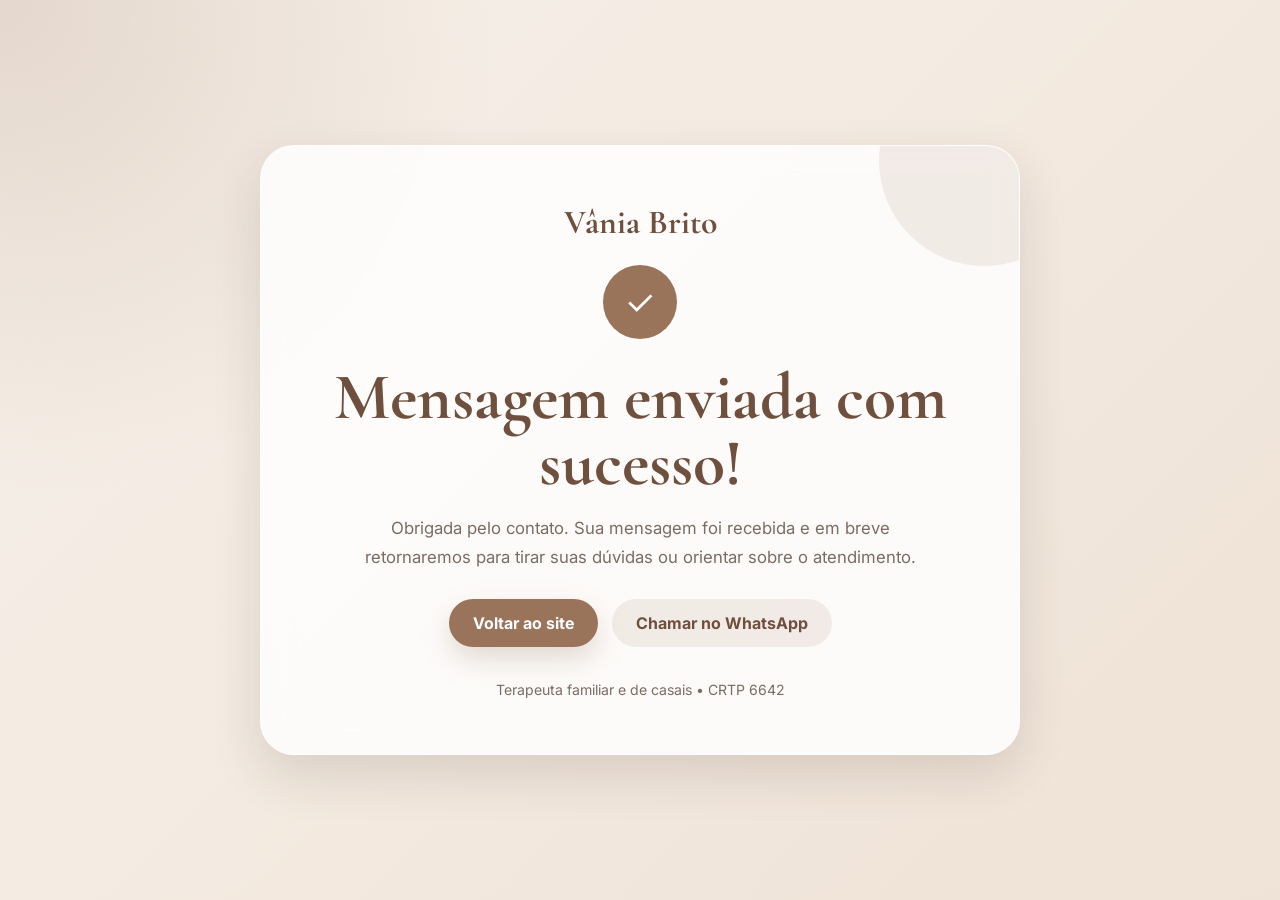
==== obrigado.html @ 58a17efe "terapia" ====
<!DOCTYPE html>
<html lang="pt-BR">
<head>
  <meta charset="UTF-8" />
  <meta name="viewport" content="width=device-width, initial-scale=1.0" />
  <meta name="description" content="Mensagem enviada com sucesso para Vânia Brito." />
  <title>Mensagem enviada | Vânia Brito</title>

  <link rel="preconnect" href="https://fonts.googleapis.com">
  <link rel="preconnect" href="https://fonts.gstatic.com" crossorigin>
  <link href="https://fonts.googleapis.com/css2?family=Cormorant+Garamond:wght@600;700&family=Inter:wght@400;500;600;700&display=swap" rel="stylesheet">

  <style>
    :root {
      --bg: #f7f1ea;
      --soft: #efe2d6;
      --text: #3b2f2f;
      --muted: #7b6b63;
      --primary: #9a735b;
      --primary-dark: #6f4f3e;
      --white: #ffffff;
      --shadow: 0 20px 50px rgba(62, 44, 35, 0.14);
    }

    * {
      box-sizing: border-box;
      margin: 0;
      padding: 0;
    }

    body {
      min-height: 100vh;
      font-family: 'Inter', sans-serif;
      color: var(--text);
      background:
        radial-gradient(circle at top left, rgba(154, 115, 91, 0.20), transparent 32%),
        linear-gradient(135deg, var(--bg), var(--soft));
      display: flex;
      align-items: center;
      justify-content: center;
      padding: 24px;
    }

    .card {
      width: 100%;
      max-width: 760px;
      background: rgba(255, 255, 255, 0.82);
      backdrop-filter: blur(14px);
      border: 1px solid rgba(255, 255, 255, 0.75);
      border-radius: 34px;
      box-shadow: var(--shadow);
      padding: 56px 42px;
      text-align: center;
      position: relative;
      overflow: hidden;
    }

    .card::before {
      content: "";
      position: absolute;
      width: 210px;
      height: 210px;
      border-radius: 50%;
      background: rgba(154, 115, 91, 0.12);
      top: -90px;
      right: -70px;
    }

    .brand {
      font-family: 'Cormorant Garamond', serif;
      font-size: 2.1rem;
      font-weight: 700;
      color: var(--primary-dark);
      margin-bottom: 22px;
      position: relative;
      z-index: 1;
    }

    .icon {
      width: 74px;
      height: 74px;
      border-radius: 50%;
      background: var(--primary);
      color: var(--white);
      display: inline-flex;
      align-items: center;
      justify-content: center;
      font-size: 2.2rem;
      margin-bottom: 26px;
      position: relative;
      z-index: 1;
    }

    h1 {
      font-family: 'Cormorant Garamond', serif;
      font-size: clamp(2.4rem, 6vw, 4.1rem);
      line-height: 1;
      color: var(--primary-dark);
      margin-bottom: 18px;
      position: relative;
      z-index: 1;
    }

    p {
      max-width: 560px;
      margin: 0 auto 28px;
      color: var(--muted);
      font-size: 1.05rem;
      line-height: 1.7;
      position: relative;
      z-index: 1;
    }

    .actions {
      display: flex;
      justify-content: center;
      gap: 14px;
      flex-wrap: wrap;
      position: relative;
      z-index: 1;
    }

    a {
      text-decoration: none;
      font-weight: 700;
      border-radius: 999px;
      padding: 14px 24px;
      transition: transform 0.2s ease, box-shadow 0.2s ease;
    }

    a:hover {
      transform: translateY(-2px);
    }

    .primary {
      background: var(--primary);
      color: var(--white);
      box-shadow: 0 12px 28px rgba(154, 115, 91, 0.26);
    }

    .secondary {
      background: rgba(154, 115, 91, 0.12);
      color: var(--primary-dark);
    }

    .footer {
      margin-top: 34px;
      font-size: 0.88rem;
      color: var(--muted);
      position: relative;
      z-index: 1;
    }

    @media (max-width: 560px) {
      .card {
        padding: 42px 24px;
        border-radius: 26px;
      }

      .actions a {
        width: 100%;
      }
    }
  </style>
</head>
<body>
  <main class="card">
    <div class="brand">Vânia Brito</div>
    <div class="icon">✓</div>

    <h1>Mensagem enviada com sucesso!</h1>

    <p>
      Obrigada pelo contato. Sua mensagem foi recebida e em breve retornaremos
      para tirar suas dúvidas ou orientar sobre o atendimento.
    </p>

    <div class="actions">
      <a class="primary" href="index.html">Voltar ao site</a>
      <a class="secondary" href="https://wa.me/5511955916420?text=Olá,%20Vânia!%20Enviei%20uma%20mensagem%20pelo%20site%20e%20gostaria%20de%20falar%20sobre%20o%20atendimento." target="_blank" rel="noopener">Chamar no WhatsApp</a>
    </div>

    <div class="footer">
      Terapeuta familiar e de casais • CRTP 6642
    </div>
  </main>
</body>
</html>
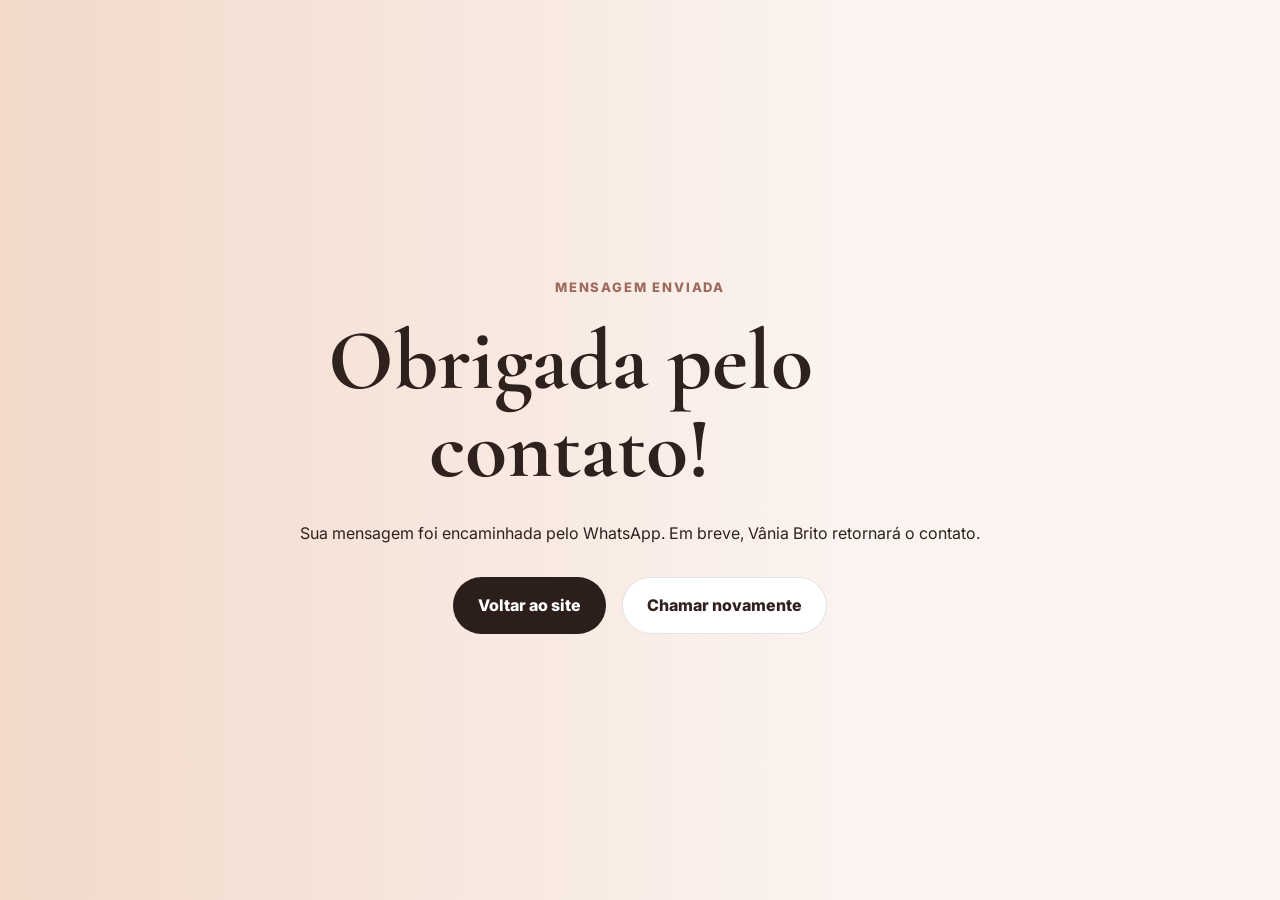
==== commit 33d608cf: "terapia 3.0" ====
--- a/obrigado.html
+++ b/obrigado.html
@@ -3,186 +3,25 @@
 <head>
   <meta charset="UTF-8" />
   <meta name="viewport" content="width=device-width, initial-scale=1.0" />
-  <meta name="description" content="Mensagem enviada com sucesso para Vânia Brito." />
   <title>Mensagem enviada | Vânia Brito</title>
-
   <link rel="preconnect" href="https://fonts.googleapis.com">
   <link rel="preconnect" href="https://fonts.gstatic.com" crossorigin>
   <link href="https://fonts.googleapis.com/css2?family=Cormorant+Garamond:wght@600;700&family=Inter:wght@400;500;600;700&display=swap" rel="stylesheet">
-
-  <style>
-    :root {
-      --bg: #f7f1ea;
-      --soft: #efe2d6;
-      --text: #3b2f2f;
-      --muted: #7b6b63;
-      --primary: #9a735b;
-      --primary-dark: #6f4f3e;
-      --white: #ffffff;
-      --shadow: 0 20px 50px rgba(62, 44, 35, 0.14);
-    }
-
-    * {
-      box-sizing: border-box;
-      margin: 0;
-      padding: 0;
-    }
-
-    body {
-      min-height: 100vh;
-      font-family: 'Inter', sans-serif;
-      color: var(--text);
-      background:
-        radial-gradient(circle at top left, rgba(154, 115, 91, 0.20), transparent 32%),
-        linear-gradient(135deg, var(--bg), var(--soft));
-      display: flex;
-      align-items: center;
-      justify-content: center;
-      padding: 24px;
-    }
-
-    .card {
-      width: 100%;
-      max-width: 760px;
-      background: rgba(255, 255, 255, 0.82);
-      backdrop-filter: blur(14px);
-      border: 1px solid rgba(255, 255, 255, 0.75);
-      border-radius: 34px;
-      box-shadow: var(--shadow);
-      padding: 56px 42px;
-      text-align: center;
-      position: relative;
-      overflow: hidden;
-    }
-
-    .card::before {
-      content: "";
-      position: absolute;
-      width: 210px;
-      height: 210px;
-      border-radius: 50%;
-      background: rgba(154, 115, 91, 0.12);
-      top: -90px;
-      right: -70px;
-    }
-
-    .brand {
-      font-family: 'Cormorant Garamond', serif;
-      font-size: 2.1rem;
-      font-weight: 700;
-      color: var(--primary-dark);
-      margin-bottom: 22px;
-      position: relative;
-      z-index: 1;
-    }
-
-    .icon {
-      width: 74px;
-      height: 74px;
-      border-radius: 50%;
-      background: var(--primary);
-      color: var(--white);
-      display: inline-flex;
-      align-items: center;
-      justify-content: center;
-      font-size: 2.2rem;
-      margin-bottom: 26px;
-      position: relative;
-      z-index: 1;
-    }
-
-    h1 {
-      font-family: 'Cormorant Garamond', serif;
-      font-size: clamp(2.4rem, 6vw, 4.1rem);
-      line-height: 1;
-      color: var(--primary-dark);
-      margin-bottom: 18px;
-      position: relative;
-      z-index: 1;
-    }
-
-    p {
-      max-width: 560px;
-      margin: 0 auto 28px;
-      color: var(--muted);
-      font-size: 1.05rem;
-      line-height: 1.7;
-      position: relative;
-      z-index: 1;
-    }
-
-    .actions {
-      display: flex;
-      justify-content: center;
-      gap: 14px;
-      flex-wrap: wrap;
-      position: relative;
-      z-index: 1;
-    }
-
-    a {
-      text-decoration: none;
-      font-weight: 700;
-      border-radius: 999px;
-      padding: 14px 24px;
-      transition: transform 0.2s ease, box-shadow 0.2s ease;
-    }
-
-    a:hover {
-      transform: translateY(-2px);
-    }
-
-    .primary {
-      background: var(--primary);
-      color: var(--white);
-      box-shadow: 0 12px 28px rgba(154, 115, 91, 0.26);
-    }
-
-    .secondary {
-      background: rgba(154, 115, 91, 0.12);
-      color: var(--primary-dark);
-    }
-
-    .footer {
-      margin-top: 34px;
-      font-size: 0.88rem;
-      color: var(--muted);
-      position: relative;
-      z-index: 1;
-    }
-
-    @media (max-width: 560px) {
-      .card {
-        padding: 42px 24px;
-        border-radius: 26px;
-      }
-
-      .actions a {
-        width: 100%;
-      }
-    }
-  </style>
+  <link rel="stylesheet" href="styles.css" />
 </head>
 <body>
-  <main class="card">
-    <div class="brand">Vânia Brito</div>
-    <div class="icon">✓</div>
-
-    <h1>Mensagem enviada com sucesso!</h1>
-
-    <p>
-      Obrigada pelo contato. Sua mensagem foi recebida e em breve retornaremos
-      para tirar suas dúvidas ou orientar sobre o atendimento.
-    </p>
-
-    <div class="actions">
-      <a class="primary" href="index.html">Voltar ao site</a>
-      <a class="secondary" href="https://wa.me/5511955916420?text=Olá,%20Vânia!%20Enviei%20uma%20mensagem%20pelo%20site%20e%20gostaria%20de%20falar%20sobre%20o%20atendimento." target="_blank" rel="noopener">Chamar no WhatsApp</a>
-    </div>
-
-    <div class="footer">
-      Terapeuta familiar e de casais • CRTP 6642
-    </div>
+  <main class="thanks-page">
+    <section class="hero" style="min-height:100vh;display:flex;align-items:center;">
+      <div class="container" style="max-width:760px;text-align:center;">
+        <span class="eyebrow">Mensagem enviada</span>
+        <h1>Obrigada pelo contato!</h1>
+        <p>Sua mensagem foi encaminhada pelo WhatsApp. Em breve, Vânia Brito retornará o contato.</p>
+        <div class="hero-actions" style="justify-content:center;">
+          <a class="btn primary" href="index.html">Voltar ao site</a>
+          <a class="btn secondary" href="https://wa.me/5511955916420?text=Olá,%20Vânia!%20Gostaria%20de%20saber%20mais%20sobre%20o%20atendimento." target="_blank" rel="noopener">Chamar novamente</a>
+        </div>
+      </div>
+    </section>
   </main>
 </body>
 </html>
--- a/styles.css
+++ b/styles.css
@@ -0,0 +1,424 @@
+:root {
+  --bg: #fbf3ef;
+  --soft: #f1dfd3;
+  --text: #2f211d;
+  --muted: #6f5c55;
+  --accent: #9d6b5c;
+  --dark: #2c1f1b;
+  --white: #ffffff;
+  --line: rgba(47, 33, 29, 0.12);
+}
+
+* {
+  box-sizing: border-box;
+  margin: 0;
+  padding: 0;
+}
+
+html {
+  scroll-behavior: smooth;
+}
+
+body {
+  font-family: "Inter", sans-serif;
+  background: var(--bg);
+  color: var(--text);
+  line-height: 1.7;
+}
+
+a {
+  color: inherit;
+  text-decoration: none;
+}
+
+img {
+  max-width: 100%;
+  display: block;
+}
+
+.topbar {
+  position: sticky;
+  top: 0;
+  z-index: 100;
+  height: 86px;
+  padding: 0 6%;
+  background: rgba(251, 243, 239, 0.95);
+  border-bottom: 1px solid var(--line);
+  display: flex;
+  align-items: center;
+  justify-content: space-between;
+}
+
+.brand {
+  display: flex;
+  gap: 12px;
+  align-items: center;
+  font-weight: 800;
+}
+
+.brand::first-letter {
+  color: var(--accent);
+}
+
+.brand span {
+  font-weight: 700;
+}
+
+.menu-btn {
+  display: none;
+  background: none;
+  border: 0;
+  font-size: 30px;
+  color: var(--text);
+  cursor: pointer;
+}
+
+.nav {
+  display: flex;
+  align-items: center;
+  gap: 34px;
+  font-weight: 700;
+  color: var(--muted);
+}
+
+.nav a:hover {
+  color: var(--text);
+}
+
+.nav-cta,
+.btn.primary {
+  background: var(--dark);
+  color: var(--white);
+  padding: 14px 24px;
+  border-radius: 999px;
+}
+
+.container {
+  width: min(1180px, 88%);
+  margin: 0 auto;
+}
+
+.hero {
+  min-height: calc(100vh - 86px);
+  padding: 90px 0 80px;
+  background: linear-gradient(90deg, #f2d9ca 0%, #fbf3ef 65%);
+}
+
+.hero-grid {
+  display: grid;
+  grid-template-columns: 1.05fr 0.95fr;
+  align-items: center;
+  gap: 70px;
+}
+
+.eyebrow {
+  display: block;
+  margin-bottom: 20px;
+  color: var(--accent);
+  font-size: 13px;
+  font-weight: 800;
+  letter-spacing: 0.14em;
+  text-transform: uppercase;
+}
+
+h1,
+h2 {
+  font-family: "Cormorant Garamond", serif;
+  line-height: 1.02;
+  color: var(--text);
+}
+
+h1 {
+  max-width: 620px;
+  font-size: clamp(54px, 7vw, 86px);
+  margin-bottom: 26px;
+}
+
+h2 {
+  font-size: clamp(38px, 5vw, 58px);
+  margin-bottom: 22px;
+}
+
+.hero-text p {
+  max-width: 640px;
+  color: var(--muted);
+  font-size: 17px;
+}
+
+.hero-actions {
+  display: flex;
+  gap: 16px;
+  flex-wrap: wrap;
+  margin-top: 30px;
+}
+
+.btn {
+  display: inline-flex;
+  align-items: center;
+  justify-content: center;
+  min-height: 52px;
+  padding: 14px 24px;
+  border-radius: 999px;
+  font-weight: 800;
+  border: 1px solid var(--line);
+  cursor: pointer;
+}
+
+.btn.secondary {
+  background: var(--white);
+  color: var(--text);
+}
+
+.hero-card {
+  position: relative;
+  max-width: 520px;
+  margin: 0 auto;
+}
+
+.hero-card img {
+  width: 100%;
+  height: 430px;
+  object-fit: contain;
+  object-position: center;
+  background: #ead8cf;
+  border-radius: 30px;
+  box-shadow: 0 24px 70px rgba(47, 33, 29, 0.14);
+}
+
+.floating-card {
+  position: absolute;
+  left: 28px;
+  bottom: 28px;
+  background: var(--white);
+  border-radius: 18px;
+  padding: 16px 20px;
+  box-shadow: 0 18px 40px rgba(47, 33, 29, 0.14);
+}
+
+.floating-card strong,
+.floating-card span {
+  display: block;
+}
+
+.section {
+  padding: 100px 0;
+  background: var(--bg);
+}
+
+.section.soft {
+  background: var(--soft);
+}
+
+.two-columns,
+.contact-grid,
+.feature {
+  display: grid;
+  grid-template-columns: 0.9fr 1.1fr;
+  gap: 70px;
+}
+
+.content p,
+.feature p,
+.contact p {
+  color: var(--muted);
+  margin-bottom: 18px;
+  font-size: 17px;
+}
+
+.center {
+  text-align: center;
+  max-width: 760px;
+  margin: 0 auto 46px;
+}
+
+.cards {
+  display: grid;
+  grid-template-columns: repeat(3, 1fr);
+  gap: 18px;
+}
+
+.card {
+  background: var(--white);
+  padding: 24px;
+  border-radius: 22px;
+  min-height: 96px;
+  display: flex;
+  align-items: center;
+  font-weight: 800;
+  color: var(--text);
+  box-shadow: 0 12px 30px rgba(47, 33, 29, 0.06);
+}
+
+.feature {
+  background: var(--white);
+  border-radius: 32px;
+  padding: 54px;
+  box-shadow: 0 20px 60px rgba(47, 33, 29, 0.08);
+}
+
+.steps {
+  display: grid;
+  gap: 16px;
+}
+
+.steps div {
+  background: var(--bg);
+  border-radius: 20px;
+  padding: 22px;
+  font-weight: 800;
+}
+
+.steps span {
+  display: block;
+  color: var(--accent);
+  margin-bottom: 8px;
+}
+
+.contact {
+  padding: 100px 0;
+  background: var(--dark);
+  color: var(--white);
+}
+
+.contact h2,
+.contact .eyebrow {
+  color: var(--white);
+}
+
+.contact p {
+  color: rgba(255, 255, 255, 0.74);
+}
+
+.whatsapp {
+  display: inline-block;
+  margin-top: 24px;
+  background: #25d366;
+  color: var(--white);
+  padding: 15px 24px;
+  border-radius: 999px;
+  font-weight: 900;
+}
+
+.form {
+  background: var(--white);
+  color: var(--text);
+  padding: 34px;
+  border-radius: 28px;
+}
+
+.form label {
+  display: grid;
+  gap: 8px;
+  margin-bottom: 18px;
+  font-weight: 800;
+}
+
+.form input,
+.form textarea {
+  width: 100%;
+  border: 1px solid var(--line);
+  border-radius: 16px;
+  padding: 15px;
+  font: inherit;
+  color: var(--text);
+  background: #fffaf8;
+}
+
+.form textarea {
+  resize: vertical;
+}
+
+.form-status {
+  margin-top: 14px;
+  color: var(--muted);
+}
+
+footer {
+  padding: 30px 6%;
+  text-align: center;
+  color: var(--muted);
+  background: var(--bg);
+}
+
+.floating-whatsapp {
+  position: fixed;
+  right: 28px;
+  bottom: 28px;
+  z-index: 99;
+  background: #25d366;
+  color: var(--white);
+  padding: 14px 22px;
+  border-radius: 999px;
+  font-weight: 900;
+  box-shadow: 0 12px 30px rgba(0, 0, 0, 0.18);
+}
+
+.reveal {
+  opacity: 1 !important;
+  transform: none !important;
+  visibility: visible !important;
+}
+
+@media (max-width: 900px) {
+  .topbar {
+    height: auto;
+    min-height: 76px;
+  }
+
+  .menu-btn {
+    display: block;
+  }
+
+  .nav {
+    position: absolute;
+    top: 76px;
+    left: 0;
+    right: 0;
+    display: none;
+    flex-direction: column;
+    gap: 20px;
+    padding: 24px;
+    background: var(--bg);
+    border-bottom: 1px solid var(--line);
+  }
+
+  .nav.open {
+    display: flex;
+  }
+
+  .hero {
+    min-height: auto;
+    padding: 60px 0 70px;
+  }
+
+  .hero-grid,
+  .two-columns,
+  .contact-grid,
+  .feature {
+    grid-template-columns: 1fr;
+    gap: 40px;
+  }
+
+  h1 {
+    font-size: 52px;
+  }
+
+  .hero-card img {
+    height: auto;
+    max-height: 520px;
+  }
+
+  .cards {
+    grid-template-columns: 1fr;
+  }
+
+  .feature,
+  .form {
+    padding: 28px;
+  }
+
+  .floating-whatsapp {
+    right: 18px;
+    bottom: 18px;
+  }
+}
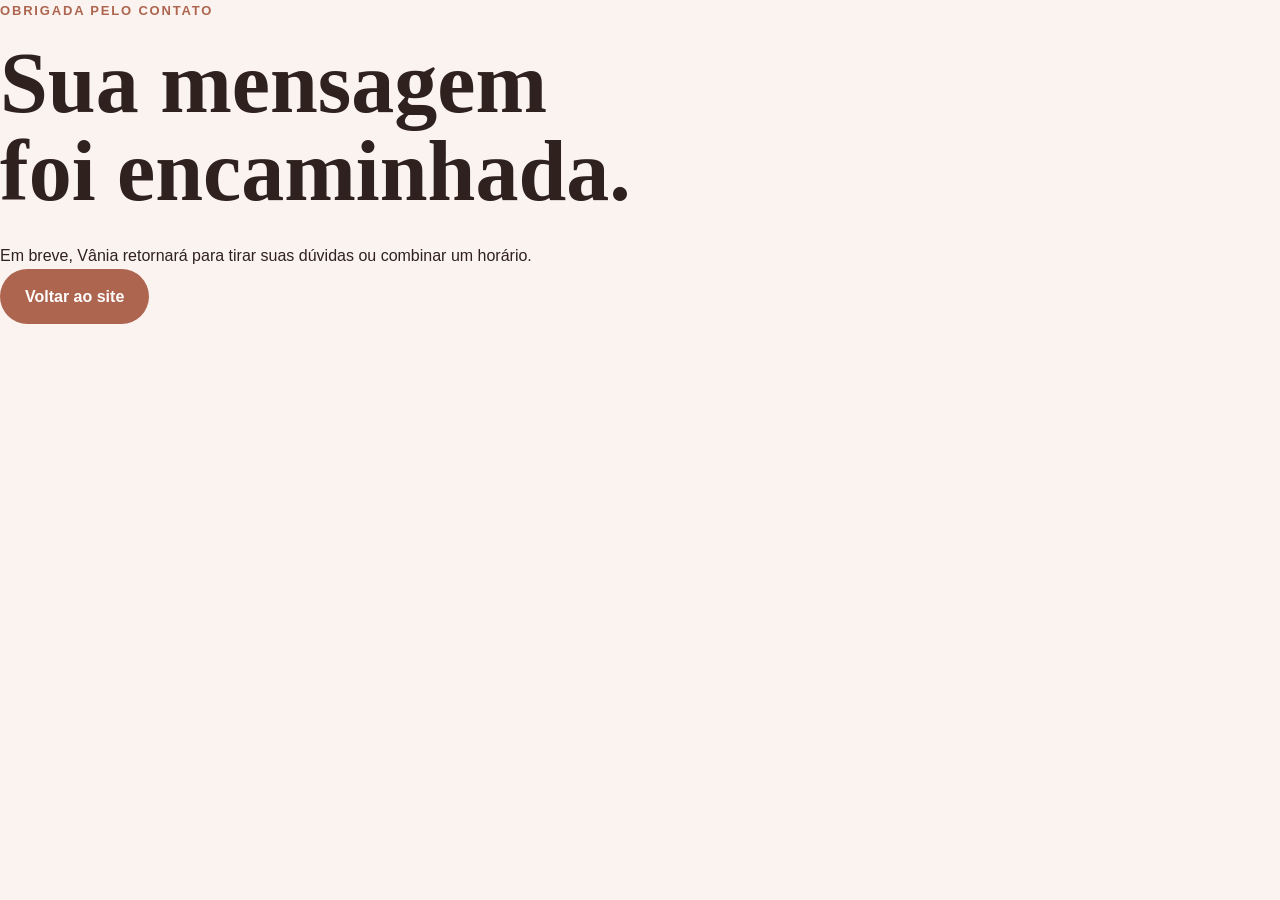
==== commit 482ec2c2: "terapia v4" ====
--- a/obrigado.html
+++ b/obrigado.html
@@ -1,27 +1 @@
-<!DOCTYPE html>
-<html lang="pt-BR">
-<head>
-  <meta charset="UTF-8" />
-  <meta name="viewport" content="width=device-width, initial-scale=1.0" />
-  <title>Mensagem enviada | Vânia Brito</title>
-  <link rel="preconnect" href="https://fonts.googleapis.com">
-  <link rel="preconnect" href="https://fonts.gstatic.com" crossorigin>
-  <link href="https://fonts.googleapis.com/css2?family=Cormorant+Garamond:wght@600;700&family=Inter:wght@400;500;600;700&display=swap" rel="stylesheet">
-  <link rel="stylesheet" href="styles.css" />
-</head>
-<body>
-  <main class="thanks-page">
-    <section class="hero" style="min-height:100vh;display:flex;align-items:center;">
-      <div class="container" style="max-width:760px;text-align:center;">
-        <span class="eyebrow">Mensagem enviada</span>
-        <h1>Obrigada pelo contato!</h1>
-        <p>Sua mensagem foi encaminhada pelo WhatsApp. Em breve, Vânia Brito retornará o contato.</p>
-        <div class="hero-actions" style="justify-content:center;">
-          <a class="btn primary" href="index.html">Voltar ao site</a>
-          <a class="btn secondary" href="https://wa.me/5511955916420?text=Olá,%20Vânia!%20Gostaria%20de%20saber%20mais%20sobre%20o%20atendimento." target="_blank" rel="noopener">Chamar novamente</a>
-        </div>
-      </div>
-    </section>
-  </main>
-</body>
-</html>
+<!DOCTYPE html><html lang="pt-BR"><head><meta charset="UTF-8"><meta name="viewport" content="width=device-width, initial-scale=1.0"><title>Mensagem enviada | Vânia Brito</title><link rel="stylesheet" href="styles.css"></head><body><main class="thanks"><div class="thanks-card"><span class="eyebrow">Obrigada pelo contato</span><h1>Sua mensagem foi encaminhada.</h1><p>Em breve, Vânia retornará para tirar suas dúvidas ou combinar um horário.</p><a class="btn primary" href="index.html">Voltar ao site</a></div></main></body></html>
--- a/styles.css
+++ b/styles.css
@@ -1,9 +1,9 @@
 :root {
   --bg: #fbf3ef;
-  --soft: #f1dfd3;
+  --soft: #ecd8cc;
   --text: #2f211d;
   --muted: #6f5c55;
-  --accent: #9d6b5c;
+  --accent: #ad654f;
   --dark: #2c1f1b;
   --white: #ffffff;
   --line: rgba(47, 33, 29, 0.12);
@@ -32,17 +32,24 @@
 }
 
 img {
+  display: block;
   max-width: 100%;
-  display: block;
-}
+}
+
+.container {
+  width: min(1180px, 88%);
+  margin: 0 auto;
+}
+
+/* TOPO */
 
 .topbar {
   position: sticky;
   top: 0;
-  z-index: 100;
+  z-index: 1000;
   height: 86px;
   padding: 0 6%;
-  background: rgba(251, 243, 239, 0.95);
+  background: rgba(251, 243, 239, 0.96);
   border-bottom: 1px solid var(--line);
   display: flex;
   align-items: center;
@@ -51,33 +58,34 @@
 
 .brand {
   display: flex;
+  align-items: center;
   gap: 12px;
-  align-items: center;
   font-weight: 800;
 }
 
+.brand strong,
 .brand::first-letter {
   color: var(--accent);
 }
 
 .brand span {
-  font-weight: 700;
+  font-weight: 800;
 }
 
 .menu-btn {
   display: none;
-  background: none;
   border: 0;
+  background: transparent;
   font-size: 30px;
-  color: var(--text);
   cursor: pointer;
+  color: var(--text);
 }
 
 .nav {
   display: flex;
   align-items: center;
   gap: 34px;
-  font-weight: 700;
+  font-weight: 800;
   color: var(--muted);
 }
 
@@ -85,23 +93,59 @@
   color: var(--text);
 }
 
-.nav-cta,
-.btn.primary {
+.nav-cta {
   background: var(--dark);
   color: var(--white);
   padding: 14px 24px;
   border-radius: 999px;
 }
 
-.container {
-  width: min(1180px, 88%);
-  margin: 0 auto;
-}
+/* BOTÕES */
+
+.btn,
+.service-btn,
+.whatsapp {
+  display: inline-flex;
+  align-items: center;
+  justify-content: center;
+  min-height: 50px;
+  padding: 13px 24px;
+  border-radius: 999px;
+  font-weight: 900;
+  border: 1px solid transparent;
+  cursor: pointer;
+  transition: 0.25s ease;
+}
+
+.btn.primary,
+.service-btn {
+  background: var(--accent);
+  color: var(--white);
+}
+
+.btn.primary:hover,
+.service-btn:hover {
+  filter: brightness(0.95);
+  transform: translateY(-2px);
+}
+
+.btn.secondary {
+  background: var(--white);
+  color: var(--text);
+  border-color: var(--line);
+}
+
+.whatsapp {
+  background: #25d366;
+  color: #ffffff;
+}
+
+/* HERO */
 
 .hero {
   min-height: calc(100vh - 86px);
   padding: 90px 0 80px;
-  background: linear-gradient(90deg, #f2d9ca 0%, #fbf3ef 65%);
+  background: linear-gradient(90deg, #efd6c8 0%, #fbf3ef 68%);
 }
 
 .hero-grid {
@@ -113,24 +157,25 @@
 
 .eyebrow {
   display: block;
-  margin-bottom: 20px;
+  margin-bottom: 18px;
   color: var(--accent);
   font-size: 13px;
-  font-weight: 800;
+  font-weight: 900;
   letter-spacing: 0.14em;
   text-transform: uppercase;
 }
 
 h1,
-h2 {
+h2,
+h3 {
   font-family: "Cormorant Garamond", serif;
+  color: var(--text);
   line-height: 1.02;
-  color: var(--text);
 }
 
 h1 {
-  max-width: 620px;
-  font-size: clamp(54px, 7vw, 86px);
+  max-width: 640px;
+  font-size: clamp(52px, 7vw, 86px);
   margin-bottom: 26px;
 }
 
@@ -150,23 +195,6 @@
   gap: 16px;
   flex-wrap: wrap;
   margin-top: 30px;
-}
-
-.btn {
-  display: inline-flex;
-  align-items: center;
-  justify-content: center;
-  min-height: 52px;
-  padding: 14px 24px;
-  border-radius: 999px;
-  font-weight: 800;
-  border: 1px solid var(--line);
-  cursor: pointer;
-}
-
-.btn.secondary {
-  background: var(--white);
-  color: var(--text);
 }
 
 .hero-card {
@@ -181,7 +209,7 @@
   object-fit: contain;
   object-position: center;
   background: #ead8cf;
-  border-radius: 30px;
+  border-radius: 32px;
   box-shadow: 0 24px 70px rgba(47, 33, 29, 0.14);
 }
 
@@ -190,15 +218,17 @@
   left: 28px;
   bottom: 28px;
   background: var(--white);
-  border-radius: 18px;
-  padding: 16px 20px;
-  box-shadow: 0 18px 40px rgba(47, 33, 29, 0.14);
+  border-radius: 20px;
+  padding: 17px 22px;
+  box-shadow: 0 18px 40px rgba(47, 33, 29, 0.16);
 }
 
 .floating-card strong,
 .floating-card span {
   display: block;
 }
+
+/* SEÇÕES */
 
 .section {
   padding: 100px 0;
@@ -219,7 +249,8 @@
 
 .content p,
 .feature p,
-.contact p {
+.contact p,
+.center p {
   color: var(--muted);
   margin-bottom: 18px;
   font-size: 17px;
@@ -227,32 +258,97 @@
 
 .center {
   text-align: center;
-  max-width: 760px;
-  margin: 0 auto 46px;
-}
-
-.cards {
+  max-width: 780px;
+  margin: 0 auto 50px;
+}
+
+/* CARDS DE ATENDIMENTO */
+
+.service-cards {
   display: grid;
-  grid-template-columns: repeat(3, 1fr);
-  gap: 18px;
-}
-
-.card {
-  background: var(--white);
-  padding: 24px;
-  border-radius: 22px;
-  min-height: 96px;
+  grid-template-columns: 1fr 1fr;
+  gap: 30px;
+  align-items: stretch;
+}
+
+.service-card {
+  display: grid;
+  grid-template-columns: 44% 56%;
+  background: #ffffff;
+  border-radius: 30px;
+  overflow: hidden;
+  min-height: 360px;
+  box-shadow: 0 18px 45px rgba(47, 33, 29, 0.10);
+  border: 1px solid rgba(255, 255, 255, 0.7);
+}
+
+.service-card img {
+  width: 100%;
+  height: 100%;
+  min-height: 360px;
+  object-fit: cover;
+  object-position: center;
+}
+
+.service-card-content,
+.service-card > div {
+  padding: 36px 34px;
   display: flex;
-  align-items: center;
+  flex-direction: column;
+  justify-content: center;
+}
+
+.service-card h3 {
+  font-size: 39px;
+  margin-bottom: 14px;
+}
+
+.service-card p {
+  color: var(--muted);
+  font-size: 16px;
+  margin-bottom: 20px;
+}
+
+.service-card ul {
+  margin: 0 0 24px 18px;
+  padding: 0;
+}
+
+.service-card li {
+  margin-bottom: 8px;
+  font-size: 15px;
   font-weight: 800;
-  color: var(--text);
-  box-shadow: 0 12px 30px rgba(47, 33, 29, 0.06);
-}
+}
+
+.service-card li::marker {
+  color: var(--accent);
+}
+
+.service-card.wide {
+  grid-column: 1 / -1;
+  grid-template-columns: 38% 62%;
+  min-height: 330px;
+}
+
+.service-card.wide img {
+  min-height: 330px;
+}
+
+.service-btn {
+  width: fit-content;
+  min-height: 48px;
+  padding: 12px 22px;
+  background: var(--accent);
+  color: #ffffff;
+  font-size: 14px;
+}
+
+/* COMO FUNCIONA */
 
 .feature {
   background: var(--white);
-  border-radius: 32px;
-  padding: 54px;
+  border-radius: 34px;
+  padding: 56px;
   box-shadow: 0 20px 60px rgba(47, 33, 29, 0.08);
 }
 
@@ -263,9 +359,9 @@
 
 .steps div {
   background: var(--bg);
-  border-radius: 20px;
-  padding: 22px;
-  font-weight: 800;
+  border-radius: 22px;
+  padding: 24px;
+  font-weight: 900;
 }
 
 .steps span {
@@ -274,6 +370,8 @@
   margin-bottom: 8px;
 }
 
+/* CONTATO */
+
 .contact {
   padding: 100px 0;
   background: var(--dark);
@@ -286,31 +384,21 @@
 }
 
 .contact p {
-  color: rgba(255, 255, 255, 0.74);
-}
-
-.whatsapp {
-  display: inline-block;
-  margin-top: 24px;
-  background: #25d366;
-  color: var(--white);
-  padding: 15px 24px;
-  border-radius: 999px;
-  font-weight: 900;
+  color: rgba(255, 255, 255, 0.76);
 }
 
 .form {
   background: var(--white);
   color: var(--text);
-  padding: 34px;
-  border-radius: 28px;
+  padding: 36px;
+  border-radius: 30px;
 }
 
 .form label {
   display: grid;
   gap: 8px;
   margin-bottom: 18px;
-  font-weight: 800;
+  font-weight: 900;
 }
 
 .form input,
@@ -333,6 +421,8 @@
   color: var(--muted);
 }
 
+/* RODAPÉ */
+
 footer {
   padding: 30px 6%;
   text-align: center;
@@ -344,7 +434,7 @@
   position: fixed;
   right: 28px;
   bottom: 28px;
-  z-index: 99;
+  z-index: 999;
   background: #25d366;
   color: var(--white);
   padding: 14px 22px;
@@ -353,10 +443,26 @@
   box-shadow: 0 12px 30px rgba(0, 0, 0, 0.18);
 }
 
+/* GARANTE QUE NADA SUMA */
+
 .reveal {
   opacity: 1 !important;
   transform: none !important;
   visibility: visible !important;
+}
+
+/* RESPONSIVO */
+
+@media (max-width: 1100px) {
+  .service-cards {
+    grid-template-columns: 1fr;
+  }
+
+  .service-card,
+  .service-card.wide {
+    grid-template-columns: 42% 58%;
+    grid-column: auto;
+  }
 }
 
 @media (max-width: 900px) {
@@ -376,7 +482,7 @@
     right: 0;
     display: none;
     flex-direction: column;
-    gap: 20px;
+    gap: 18px;
     padding: 24px;
     background: var(--bg);
     border-bottom: 1px solid var(--line);
@@ -396,7 +502,7 @@
   .contact-grid,
   .feature {
     grid-template-columns: 1fr;
-    gap: 40px;
+    gap: 42px;
   }
 
   h1 {
@@ -408,17 +514,64 @@
     max-height: 520px;
   }
 
-  .cards {
+  .service-card,
+  .service-card.wide {
     grid-template-columns: 1fr;
+    min-height: auto;
+  }
+
+  .service-card img,
+  .service-card.wide img {
+    height: 280px;
+    min-height: 280px;
+  }
+
+  .service-card-content,
+  .service-card > div {
+    padding: 30px;
   }
 
   .feature,
   .form {
-    padding: 28px;
+    padding: 30px;
+  }
+}
+
+@media (max-width: 560px) {
+  .container {
+    width: min(92%, 1180px);
+  }
+
+  .topbar {
+    padding: 0 4%;
+  }
+
+  h1 {
+    font-size: 44px;
+  }
+
+  h2 {
+    font-size: 38px;
+  }
+
+  .section,
+  .contact {
+    padding: 72px 0;
+  }
+
+  .hero-actions {
+    flex-direction: column;
+  }
+
+  .btn,
+  .service-btn,
+  .whatsapp {
+    width: 100%;
   }
 
   .floating-whatsapp {
-    right: 18px;
-    bottom: 18px;
-  }
-}
+    right: 16px;
+    bottom: 16px;
+    padding: 12px 18px;
+  }
+}
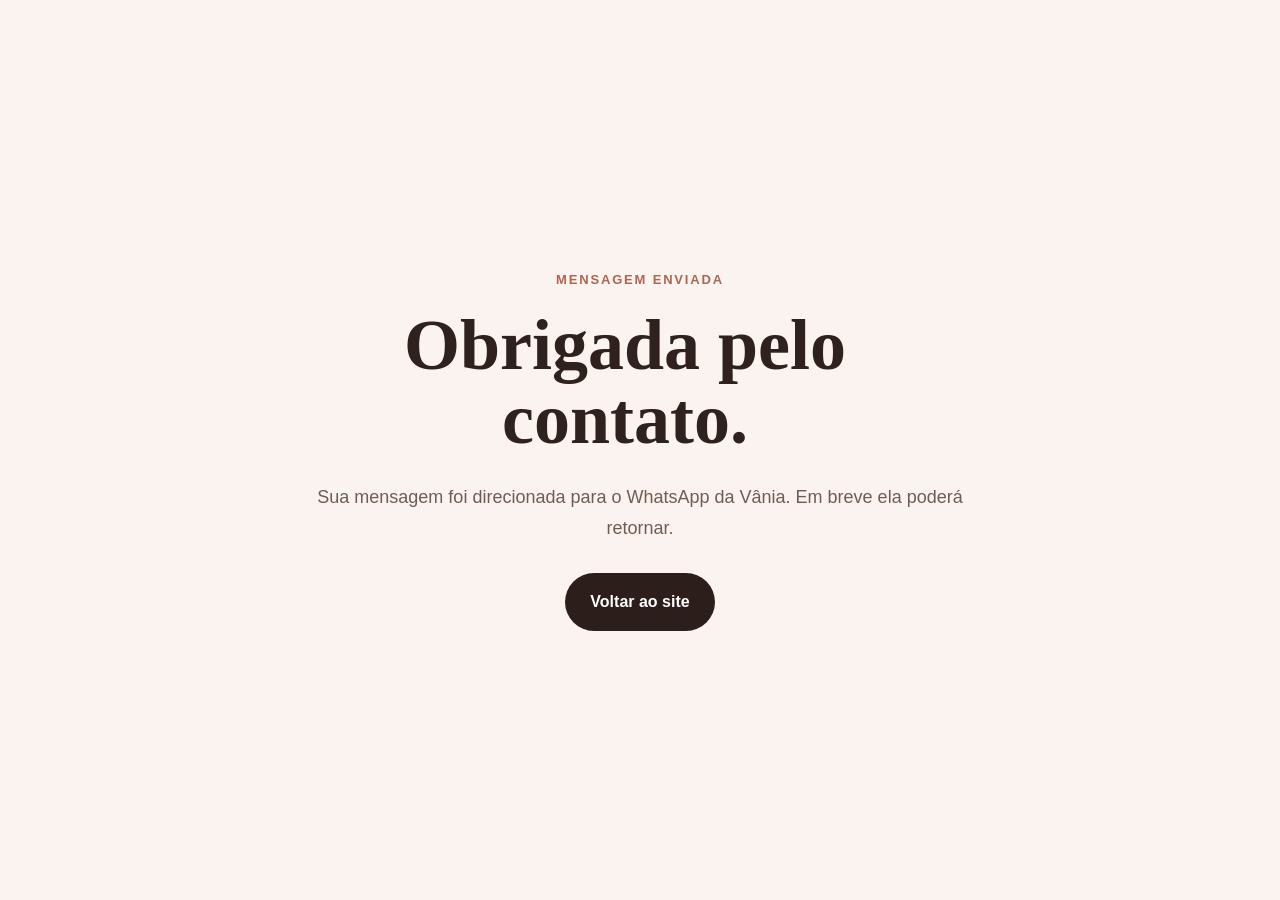
==== commit acfa4b30: "terapia final" ====
--- a/obrigado.html
+++ b/obrigado.html
@@ -1 +1,19 @@
-<!DOCTYPE html><html lang="pt-BR"><head><meta charset="UTF-8"><meta name="viewport" content="width=device-width, initial-scale=1.0"><title>Mensagem enviada | Vânia Brito</title><link rel="stylesheet" href="styles.css"></head><body><main class="thanks"><div class="thanks-card"><span class="eyebrow">Obrigada pelo contato</span><h1>Sua mensagem foi encaminhada.</h1><p>Em breve, Vânia retornará para tirar suas dúvidas ou combinar um horário.</p><a class="btn primary" href="index.html">Voltar ao site</a></div></main></body></html>+<!DOCTYPE html>
+<html lang="pt-BR">
+<head>
+  <meta charset="UTF-8" />
+  <meta name="viewport" content="width=device-width, initial-scale=1.0" />
+  <title>Mensagem enviada | Vânia Brito</title>
+  <link rel="stylesheet" href="styles.css" />
+</head>
+<body class="thanks-page">
+  <main class="section" style="min-height:100vh;display:grid;place-items:center;text-align:center;">
+    <div class="container" style="max-width:680px;">
+      <span class="eyebrow">Mensagem enviada</span>
+      <h1 style="font-size:clamp(44px,7vw,72px);">Obrigada pelo contato.</h1>
+      <p style="color:#6f5c55;font-size:18px;margin:20px 0 30px;">Sua mensagem foi direcionada para o WhatsApp da Vânia. Em breve ela poderá retornar.</p>
+      <a class="btn primary" href="index.html">Voltar ao site</a>
+    </div>
+  </main>
+</body>
+</html>
--- a/styles.css
+++ b/styles.css
@@ -1,577 +1 @@
-:root {
-  --bg: #fbf3ef;
-  --soft: #ecd8cc;
-  --text: #2f211d;
-  --muted: #6f5c55;
-  --accent: #ad654f;
-  --dark: #2c1f1b;
-  --white: #ffffff;
-  --line: rgba(47, 33, 29, 0.12);
-}
-
-* {
-  box-sizing: border-box;
-  margin: 0;
-  padding: 0;
-}
-
-html {
-  scroll-behavior: smooth;
-}
-
-body {
-  font-family: "Inter", sans-serif;
-  background: var(--bg);
-  color: var(--text);
-  line-height: 1.7;
-}
-
-a {
-  color: inherit;
-  text-decoration: none;
-}
-
-img {
-  display: block;
-  max-width: 100%;
-}
-
-.container {
-  width: min(1180px, 88%);
-  margin: 0 auto;
-}
-
-/* TOPO */
-
-.topbar {
-  position: sticky;
-  top: 0;
-  z-index: 1000;
-  height: 86px;
-  padding: 0 6%;
-  background: rgba(251, 243, 239, 0.96);
-  border-bottom: 1px solid var(--line);
-  display: flex;
-  align-items: center;
-  justify-content: space-between;
-}
-
-.brand {
-  display: flex;
-  align-items: center;
-  gap: 12px;
-  font-weight: 800;
-}
-
-.brand strong,
-.brand::first-letter {
-  color: var(--accent);
-}
-
-.brand span {
-  font-weight: 800;
-}
-
-.menu-btn {
-  display: none;
-  border: 0;
-  background: transparent;
-  font-size: 30px;
-  cursor: pointer;
-  color: var(--text);
-}
-
-.nav {
-  display: flex;
-  align-items: center;
-  gap: 34px;
-  font-weight: 800;
-  color: var(--muted);
-}
-
-.nav a:hover {
-  color: var(--text);
-}
-
-.nav-cta {
-  background: var(--dark);
-  color: var(--white);
-  padding: 14px 24px;
-  border-radius: 999px;
-}
-
-/* BOTÕES */
-
-.btn,
-.service-btn,
-.whatsapp {
-  display: inline-flex;
-  align-items: center;
-  justify-content: center;
-  min-height: 50px;
-  padding: 13px 24px;
-  border-radius: 999px;
-  font-weight: 900;
-  border: 1px solid transparent;
-  cursor: pointer;
-  transition: 0.25s ease;
-}
-
-.btn.primary,
-.service-btn {
-  background: var(--accent);
-  color: var(--white);
-}
-
-.btn.primary:hover,
-.service-btn:hover {
-  filter: brightness(0.95);
-  transform: translateY(-2px);
-}
-
-.btn.secondary {
-  background: var(--white);
-  color: var(--text);
-  border-color: var(--line);
-}
-
-.whatsapp {
-  background: #25d366;
-  color: #ffffff;
-}
-
-/* HERO */
-
-.hero {
-  min-height: calc(100vh - 86px);
-  padding: 90px 0 80px;
-  background: linear-gradient(90deg, #efd6c8 0%, #fbf3ef 68%);
-}
-
-.hero-grid {
-  display: grid;
-  grid-template-columns: 1.05fr 0.95fr;
-  align-items: center;
-  gap: 70px;
-}
-
-.eyebrow {
-  display: block;
-  margin-bottom: 18px;
-  color: var(--accent);
-  font-size: 13px;
-  font-weight: 900;
-  letter-spacing: 0.14em;
-  text-transform: uppercase;
-}
-
-h1,
-h2,
-h3 {
-  font-family: "Cormorant Garamond", serif;
-  color: var(--text);
-  line-height: 1.02;
-}
-
-h1 {
-  max-width: 640px;
-  font-size: clamp(52px, 7vw, 86px);
-  margin-bottom: 26px;
-}
-
-h2 {
-  font-size: clamp(38px, 5vw, 58px);
-  margin-bottom: 22px;
-}
-
-.hero-text p {
-  max-width: 640px;
-  color: var(--muted);
-  font-size: 17px;
-}
-
-.hero-actions {
-  display: flex;
-  gap: 16px;
-  flex-wrap: wrap;
-  margin-top: 30px;
-}
-
-.hero-card {
-  position: relative;
-  max-width: 520px;
-  margin: 0 auto;
-}
-
-.hero-card img {
-  width: 100%;
-  height: 430px;
-  object-fit: contain;
-  object-position: center;
-  background: #ead8cf;
-  border-radius: 32px;
-  box-shadow: 0 24px 70px rgba(47, 33, 29, 0.14);
-}
-
-.floating-card {
-  position: absolute;
-  left: 28px;
-  bottom: 28px;
-  background: var(--white);
-  border-radius: 20px;
-  padding: 17px 22px;
-  box-shadow: 0 18px 40px rgba(47, 33, 29, 0.16);
-}
-
-.floating-card strong,
-.floating-card span {
-  display: block;
-}
-
-/* SEÇÕES */
-
-.section {
-  padding: 100px 0;
-  background: var(--bg);
-}
-
-.section.soft {
-  background: var(--soft);
-}
-
-.two-columns,
-.contact-grid,
-.feature {
-  display: grid;
-  grid-template-columns: 0.9fr 1.1fr;
-  gap: 70px;
-}
-
-.content p,
-.feature p,
-.contact p,
-.center p {
-  color: var(--muted);
-  margin-bottom: 18px;
-  font-size: 17px;
-}
-
-.center {
-  text-align: center;
-  max-width: 780px;
-  margin: 0 auto 50px;
-}
-
-/* CARDS DE ATENDIMENTO */
-
-.service-cards {
-  display: grid;
-  grid-template-columns: 1fr 1fr;
-  gap: 30px;
-  align-items: stretch;
-}
-
-.service-card {
-  display: grid;
-  grid-template-columns: 44% 56%;
-  background: #ffffff;
-  border-radius: 30px;
-  overflow: hidden;
-  min-height: 360px;
-  box-shadow: 0 18px 45px rgba(47, 33, 29, 0.10);
-  border: 1px solid rgba(255, 255, 255, 0.7);
-}
-
-.service-card img {
-  width: 100%;
-  height: 100%;
-  min-height: 360px;
-  object-fit: cover;
-  object-position: center;
-}
-
-.service-card-content,
-.service-card > div {
-  padding: 36px 34px;
-  display: flex;
-  flex-direction: column;
-  justify-content: center;
-}
-
-.service-card h3 {
-  font-size: 39px;
-  margin-bottom: 14px;
-}
-
-.service-card p {
-  color: var(--muted);
-  font-size: 16px;
-  margin-bottom: 20px;
-}
-
-.service-card ul {
-  margin: 0 0 24px 18px;
-  padding: 0;
-}
-
-.service-card li {
-  margin-bottom: 8px;
-  font-size: 15px;
-  font-weight: 800;
-}
-
-.service-card li::marker {
-  color: var(--accent);
-}
-
-.service-card.wide {
-  grid-column: 1 / -1;
-  grid-template-columns: 38% 62%;
-  min-height: 330px;
-}
-
-.service-card.wide img {
-  min-height: 330px;
-}
-
-.service-btn {
-  width: fit-content;
-  min-height: 48px;
-  padding: 12px 22px;
-  background: var(--accent);
-  color: #ffffff;
-  font-size: 14px;
-}
-
-/* COMO FUNCIONA */
-
-.feature {
-  background: var(--white);
-  border-radius: 34px;
-  padding: 56px;
-  box-shadow: 0 20px 60px rgba(47, 33, 29, 0.08);
-}
-
-.steps {
-  display: grid;
-  gap: 16px;
-}
-
-.steps div {
-  background: var(--bg);
-  border-radius: 22px;
-  padding: 24px;
-  font-weight: 900;
-}
-
-.steps span {
-  display: block;
-  color: var(--accent);
-  margin-bottom: 8px;
-}
-
-/* CONTATO */
-
-.contact {
-  padding: 100px 0;
-  background: var(--dark);
-  color: var(--white);
-}
-
-.contact h2,
-.contact .eyebrow {
-  color: var(--white);
-}
-
-.contact p {
-  color: rgba(255, 255, 255, 0.76);
-}
-
-.form {
-  background: var(--white);
-  color: var(--text);
-  padding: 36px;
-  border-radius: 30px;
-}
-
-.form label {
-  display: grid;
-  gap: 8px;
-  margin-bottom: 18px;
-  font-weight: 900;
-}
-
-.form input,
-.form textarea {
-  width: 100%;
-  border: 1px solid var(--line);
-  border-radius: 16px;
-  padding: 15px;
-  font: inherit;
-  color: var(--text);
-  background: #fffaf8;
-}
-
-.form textarea {
-  resize: vertical;
-}
-
-.form-status {
-  margin-top: 14px;
-  color: var(--muted);
-}
-
-/* RODAPÉ */
-
-footer {
-  padding: 30px 6%;
-  text-align: center;
-  color: var(--muted);
-  background: var(--bg);
-}
-
-.floating-whatsapp {
-  position: fixed;
-  right: 28px;
-  bottom: 28px;
-  z-index: 999;
-  background: #25d366;
-  color: var(--white);
-  padding: 14px 22px;
-  border-radius: 999px;
-  font-weight: 900;
-  box-shadow: 0 12px 30px rgba(0, 0, 0, 0.18);
-}
-
-/* GARANTE QUE NADA SUMA */
-
-.reveal {
-  opacity: 1 !important;
-  transform: none !important;
-  visibility: visible !important;
-}
-
-/* RESPONSIVO */
-
-@media (max-width: 1100px) {
-  .service-cards {
-    grid-template-columns: 1fr;
-  }
-
-  .service-card,
-  .service-card.wide {
-    grid-template-columns: 42% 58%;
-    grid-column: auto;
-  }
-}
-
-@media (max-width: 900px) {
-  .topbar {
-    height: auto;
-    min-height: 76px;
-  }
-
-  .menu-btn {
-    display: block;
-  }
-
-  .nav {
-    position: absolute;
-    top: 76px;
-    left: 0;
-    right: 0;
-    display: none;
-    flex-direction: column;
-    gap: 18px;
-    padding: 24px;
-    background: var(--bg);
-    border-bottom: 1px solid var(--line);
-  }
-
-  .nav.open {
-    display: flex;
-  }
-
-  .hero {
-    min-height: auto;
-    padding: 60px 0 70px;
-  }
-
-  .hero-grid,
-  .two-columns,
-  .contact-grid,
-  .feature {
-    grid-template-columns: 1fr;
-    gap: 42px;
-  }
-
-  h1 {
-    font-size: 52px;
-  }
-
-  .hero-card img {
-    height: auto;
-    max-height: 520px;
-  }
-
-  .service-card,
-  .service-card.wide {
-    grid-template-columns: 1fr;
-    min-height: auto;
-  }
-
-  .service-card img,
-  .service-card.wide img {
-    height: 280px;
-    min-height: 280px;
-  }
-
-  .service-card-content,
-  .service-card > div {
-    padding: 30px;
-  }
-
-  .feature,
-  .form {
-    padding: 30px;
-  }
-}
-
-@media (max-width: 560px) {
-  .container {
-    width: min(92%, 1180px);
-  }
-
-  .topbar {
-    padding: 0 4%;
-  }
-
-  h1 {
-    font-size: 44px;
-  }
-
-  h2 {
-    font-size: 38px;
-  }
-
-  .section,
-  .contact {
-    padding: 72px 0;
-  }
-
-  .hero-actions {
-    flex-direction: column;
-  }
-
-  .btn,
-  .service-btn,
-  .whatsapp {
-    width: 100%;
-  }
-
-  .floating-whatsapp {
-    right: 16px;
-    bottom: 16px;
-    padding: 12px 18px;
-  }
-}+:root{--bg:#fbf3ef;--soft:#ead6ca;--text:#2f211d;--muted:#6f5c55;--accent:#ad654f;--accent2:#865041;--dark:#2c1f1b;--white:#fff;--line:rgba(47,33,29,.12)}*{box-sizing:border-box;margin:0;padding:0}html{scroll-behavior:smooth}body{font-family:"Inter",sans-serif;background:var(--bg);color:var(--text);line-height:1.7;overflow-x:hidden}a{text-decoration:none;color:inherit}img{max-width:100%;display:block}.container{width:min(1180px,88%);margin:0 auto}.topbar{position:sticky;top:0;z-index:1000;height:86px;padding:0 6%;background:rgba(251,243,239,.95);backdrop-filter:blur(14px);border-bottom:1px solid var(--line);display:flex;align-items:center;justify-content:space-between;transition:.28s ease}.topbar.scrolled{height:72px;box-shadow:0 8px 24px rgba(47,33,29,.08)}.brand{display:flex;align-items:center;gap:12px;font-weight:900}.brand strong{font-family:"Cormorant Garamond",serif;color:var(--accent);font-size:26px}.brand span{font-weight:900}.menu-btn{display:none;border:0;background:transparent;font-size:30px;color:var(--text);cursor:pointer}.nav{display:flex;align-items:center;gap:34px;font-weight:900;color:var(--muted)}.nav a:hover{color:var(--text)}.nav-cta,.btn.primary{background:var(--dark);color:var(--white);padding:14px 24px;border-radius:999px}.btn,.service-btn,.whatsapp{display:inline-flex;align-items:center;justify-content:center;min-height:50px;padding:13px 24px;border-radius:999px;font-weight:900;border:1px solid transparent;cursor:pointer;transition:.25s ease}.btn.primary:hover,.service-btn:hover,.whatsapp:hover{transform:translateY(-2px);filter:brightness(.96)}.btn.secondary{background:var(--white);color:var(--text);border-color:var(--line)}.hero{min-height:calc(100vh - 86px);padding:88px 0 80px;background:radial-gradient(circle at 75% 22%,rgba(173,101,79,.18),transparent 28%),linear-gradient(90deg,#efd6c8 0%,#fbf3ef 68%)}.hero-grid{display:grid;grid-template-columns:1.05fr .95fr;align-items:center;gap:70px}.eyebrow{display:block;margin-bottom:18px;color:var(--accent);font-size:13px;font-weight:900;letter-spacing:.14em;text-transform:uppercase}h1,h2,h3{font-family:"Cormorant Garamond",serif;line-height:1.02;color:var(--text)}h1{max-width:650px;font-size:clamp(52px,7vw,86px);margin-bottom:26px}h2{font-size:clamp(38px,5vw,58px);margin-bottom:22px}.hero-text p,.content p,.feature p,.contact p,.center p{color:var(--muted);font-size:17px;margin-bottom:18px}.hero-text p{max-width:640px}.hero-actions{display:flex;gap:16px;flex-wrap:wrap;margin-top:30px}.hero-card{position:relative;max-width:510px;margin:0 auto}.portrait-wrap{width:100%;height:600px;border-radius:36px;overflow:hidden;background:#ead8cf;box-shadow:0 26px 75px rgba(47,33,29,.16)}.portrait-wrap img{width:100%;height:100%;object-fit:cover;object-position:center 18%}.floating-card{position:absolute;left:28px;bottom:28px;display:flex;gap:12px;align-items:center;background:rgba(255,255,255,.94);border-radius:20px;padding:16px 20px;box-shadow:0 18px 40px rgba(47,33,29,.16)}.floating-card .icon{width:34px;height:34px;border-radius:50%;background:#fbf3ef;display:grid;place-items:center;color:var(--accent)}.floating-card strong,.floating-card span{display:block}.section{padding:100px 0;background:var(--bg)}.section.soft{background:var(--soft)}.two-columns,.contact-grid,.feature,.faq-grid{display:grid;grid-template-columns:.9fr 1.1fr;gap:70px}.center{text-align:center;max-width:780px;margin:0 auto 50px}.service-cards{display:grid;grid-template-columns:1fr 1fr;gap:30px;align-items:stretch}.service-card{display:grid;grid-template-columns:44% 56%;background:#fff;border-radius:32px;overflow:hidden;min-height:380px;box-shadow:0 20px 48px rgba(47,33,29,.11);border:1px solid rgba(255,255,255,.72);transition:transform .28s ease,box-shadow .28s ease}.service-card:hover{transform:translateY(-6px);box-shadow:0 24px 60px rgba(47,33,29,.15)}.service-image{height:100%;min-height:380px;overflow:hidden;background:#dcc3b8}.service-image img{width:100%;height:100%;object-fit:cover;object-position:center;transition:transform .6s ease}.service-card:hover .service-image img{transform:scale(1.04)}.service-content{padding:36px 34px;display:flex;flex-direction:column;justify-content:center}.service-card h3{font-size:39px;margin-bottom:14px}.service-card p{color:var(--muted);font-size:16px;margin-bottom:20px}.service-card ul{margin:0 0 24px 18px;padding:0}.service-card li{margin-bottom:8px;font-size:15px;font-weight:900}.service-card li::marker{color:var(--accent)}.service-btn{width:fit-content;min-height:48px;background:var(--accent);color:#fff;font-size:14px}.service-card.wide{grid-column:1/-1;grid-template-columns:38% 62%;min-height:340px}.service-card.wide .service-image{min-height:340px}.feature{background:#fff;border-radius:36px;padding:56px;box-shadow:0 20px 60px rgba(47,33,29,.08)}.steps{display:grid;gap:16px}.steps div{background:var(--bg);border-radius:22px;padding:24px;font-weight:900}.steps span{display:block;color:var(--accent);margin-bottom:8px}.faq-list{display:grid;gap:14px}.faq-list details{background:#fff;border-radius:22px;padding:22px 24px;box-shadow:0 10px 28px rgba(47,33,29,.06)}.faq-list summary{font-weight:900;cursor:pointer}.faq-list p{color:var(--muted);margin-top:10px}.contact{padding:100px 0;background:var(--dark);color:#fff}.contact h2,.contact .eyebrow{color:#fff}.contact p{color:rgba(255,255,255,.76)}.whatsapp{background:#25d366;color:#fff;margin-top:18px}.form{background:#fff;color:var(--text);padding:36px;border-radius:30px}.form label{display:grid;gap:8px;margin-bottom:18px;font-weight:900}.form input,.form textarea{width:100%;border:1px solid var(--line);border-radius:16px;padding:15px;font:inherit;color:var(--text);background:#fffaf8}.form textarea{resize:vertical}.form-status{margin-top:14px;color:var(--muted)}footer{padding:30px 6%;text-align:center;color:var(--muted);background:var(--bg)}.floating-whatsapp{position:fixed;right:28px;bottom:28px;z-index:999;background:#25d366;color:#fff;padding:14px 22px;border-radius:999px;font-weight:900;box-shadow:0 12px 30px rgba(0,0,0,.18)}.reveal{opacity:0;transform:translateY(26px);transition:opacity .75s ease,transform .75s ease}.reveal.visible{opacity:1;transform:none}.service-card.reveal:nth-child(2){transition-delay:.08s}.service-card.reveal:nth-child(3){transition-delay:.12s}.service-card.reveal:nth-child(4){transition-delay:.16s}@media(max-width:1100px){.service-cards{grid-template-columns:1fr}.service-card,.service-card.wide{grid-template-columns:42% 58%;grid-column:auto}}@media(max-width:900px){.topbar{height:auto;min-height:76px}.menu-btn{display:block}.nav{position:absolute;top:76px;left:0;right:0;display:none;flex-direction:column;gap:18px;padding:24px;background:var(--bg);border-bottom:1px solid var(--line)}.nav.open{display:flex}.hero{min-height:auto;padding:58px 0 70px}.hero-grid,.two-columns,.contact-grid,.feature,.faq-grid{grid-template-columns:1fr;gap:42px}h1{font-size:52px}.portrait-wrap{height:560px}.service-card,.service-card.wide{grid-template-columns:1fr;min-height:auto}.service-image,.service-card.wide .service-image{height:300px;min-height:300px}.service-content{padding:30px}.feature,.form{padding:30px}}@media(max-width:560px){.container{width:min(92%,1180px)}.topbar{padding:0 4%}h1{font-size:43px}h2{font-size:38px}.section,.contact{padding:72px 0}.hero-actions{flex-direction:column}.btn,.service-btn,.whatsapp{width:100%}.portrait-wrap{height:520px}.floating-card{left:16px;right:16px;bottom:16px}.floating-whatsapp{right:16px;bottom:16px;padding:12px 18px}.service-image{height:250px;min-height:250px}.service-card h3{font-size:34px}}
